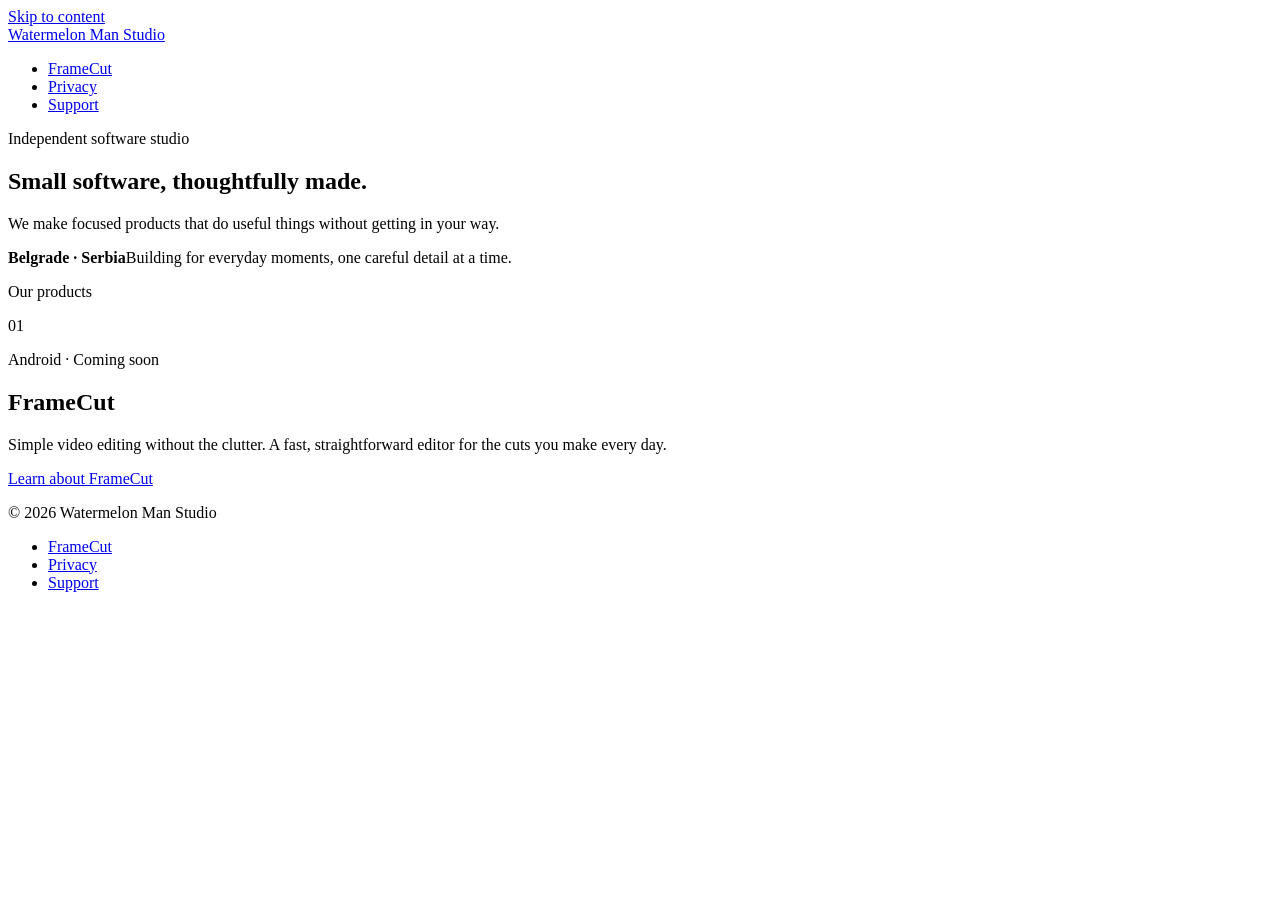
==== public/index.html @ c12238fa "feat: launch studio website" ====
<!doctype html>
<html lang="en">
  <head>
    <meta charset="utf-8">
    <meta name="viewport" content="width=device-width, initial-scale=1">
    <meta name="description" content="Watermelon Man Studio is an independent software studio making small, focused products, including FrameCut for Android.">
    <meta name="theme-color" content="#f8f7f3">
    <meta property="og:title" content="Watermelon Man Studio">
    <meta property="og:description" content="Independent software studio making small, focused products.">
    <meta property="og:type" content="website">
    <meta property="og:url" content="https://watermelonman.studio/">
    <meta property="og:site_name" content="Watermelon Man Studio">
    <link rel="canonical" href="https://watermelonman.studio/">
    <link rel="icon" href="/assets/favicon.svg" type="image/svg+xml">
    <link rel="stylesheet" href="/assets/styles.css">
    <title>Watermelon Man Studio — Small software, thoughtfully made</title>
  </head>
  <body>
    <a class="skip-link" href="#main">Skip to content</a>
    <header class="site-header">
      <a class="wordmark" href="/" aria-current="page">Watermelon Man Studio</a>
      <nav class="site-nav" aria-label="Main navigation">
        <ul>
          <li><a href="/framecut/">FrameCut</a></li>
          <li><a href="/privacy/">Privacy</a></li>
          <li><a href="/support/">Support</a></li>
        </ul>
      </nav>
    </header>

    <main class="page-shell" id="main">
      <section class="hero" aria-labelledby="home-title">
        <div>
          <p class="eyebrow">Independent software studio</p>
          <h1 id="home-title">Small software, thoughtfully made.</h1>
          <p class="lead">We make focused products that do useful things without getting in your way.</p>
        </div>
        <p class="hero-note"><strong>Belgrade · Serbia</strong>Building for everyday moments, one careful detail at a time.</p>
      </section>

      <section class="product-section" aria-labelledby="products-title">
        <p class="section-label" id="products-title">Our products</p>
        <article class="product-row">
          <div class="product-index" aria-hidden="true">01</div>
          <div class="product-copy">
            <p class="eyebrow">Android · Coming soon</p>
            <h2>FrameCut</h2>
            <p>Simple video editing without the clutter. A fast, straightforward editor for the cuts you make every day.</p>
            <a class="text-link" href="/framecut/">Learn about FrameCut</a>
          </div>
        </article>
      </section>
    </main>

    <footer class="site-footer">
      <p>© 2026 Watermelon Man Studio</p>
      <nav aria-label="Footer navigation">
        <ul class="footer-nav">
          <li><a href="/framecut/">FrameCut</a></li>
          <li><a href="/privacy/">Privacy</a></li>
          <li><a href="/support/">Support</a></li>
        </ul>
      </nav>
    </footer>
  </body>
</html>
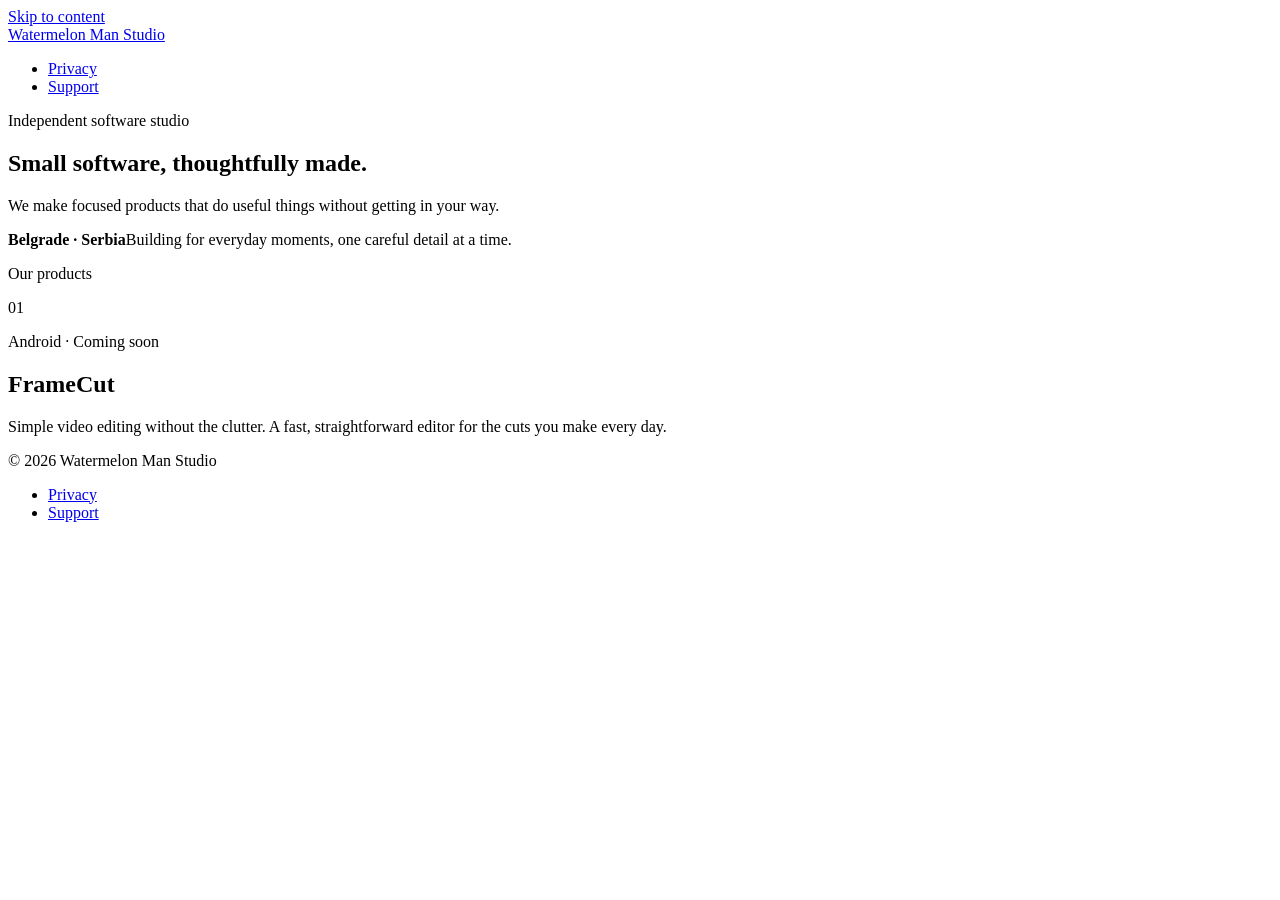
==== commit af37601b: "feat: hide FrameCut page and refresh favicon" ====
--- a/public/index.html
+++ b/public/index.html
@@ -21,7 +21,6 @@
       <a class="wordmark" href="/" aria-current="page">Watermelon Man Studio</a>
       <nav class="site-nav" aria-label="Main navigation">
         <ul>
-          <li><a href="/framecut/">FrameCut</a></li>
           <li><a href="/privacy/">Privacy</a></li>
           <li><a href="/support/">Support</a></li>
         </ul>
@@ -46,7 +45,6 @@
             <p class="eyebrow">Android · Coming soon</p>
             <h2>FrameCut</h2>
             <p>Simple video editing without the clutter. A fast, straightforward editor for the cuts you make every day.</p>
-            <a class="text-link" href="/framecut/">Learn about FrameCut</a>
           </div>
         </article>
       </section>
@@ -56,7 +54,6 @@
       <p>© 2026 Watermelon Man Studio</p>
       <nav aria-label="Footer navigation">
         <ul class="footer-nav">
-          <li><a href="/framecut/">FrameCut</a></li>
           <li><a href="/privacy/">Privacy</a></li>
           <li><a href="/support/">Support</a></li>
         </ul>
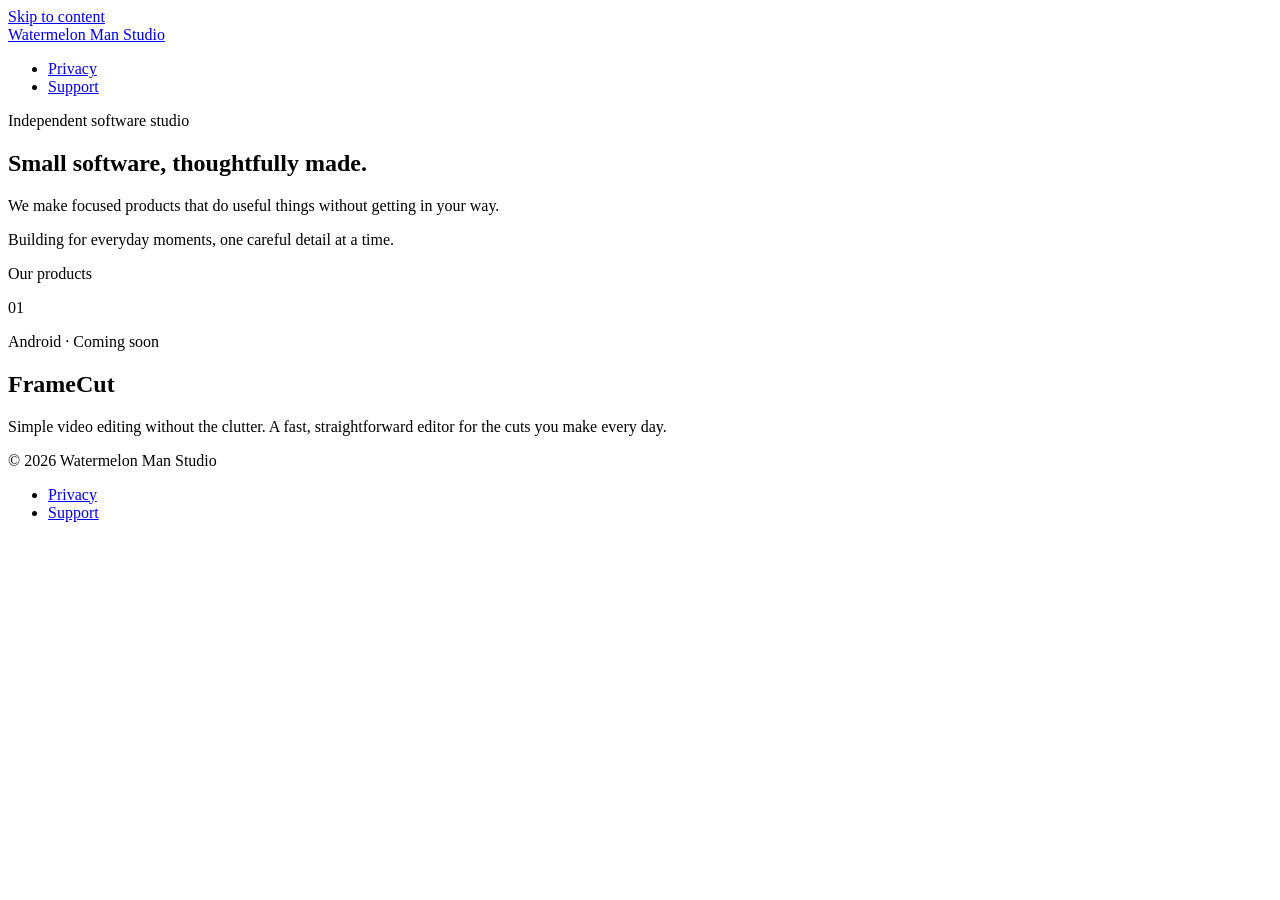
==== commit ab09e216: "feat: remove studio location from homepage" ====
--- a/public/index.html
+++ b/public/index.html
@@ -34,7 +34,7 @@
           <h1 id="home-title">Small software, thoughtfully made.</h1>
           <p class="lead">We make focused products that do useful things without getting in your way.</p>
         </div>
-        <p class="hero-note"><strong>Belgrade · Serbia</strong>Building for everyday moments, one careful detail at a time.</p>
+        <p class="hero-note">Building for everyday moments, one careful detail at a time.</p>
       </section>
 
       <section class="product-section" aria-labelledby="products-title">
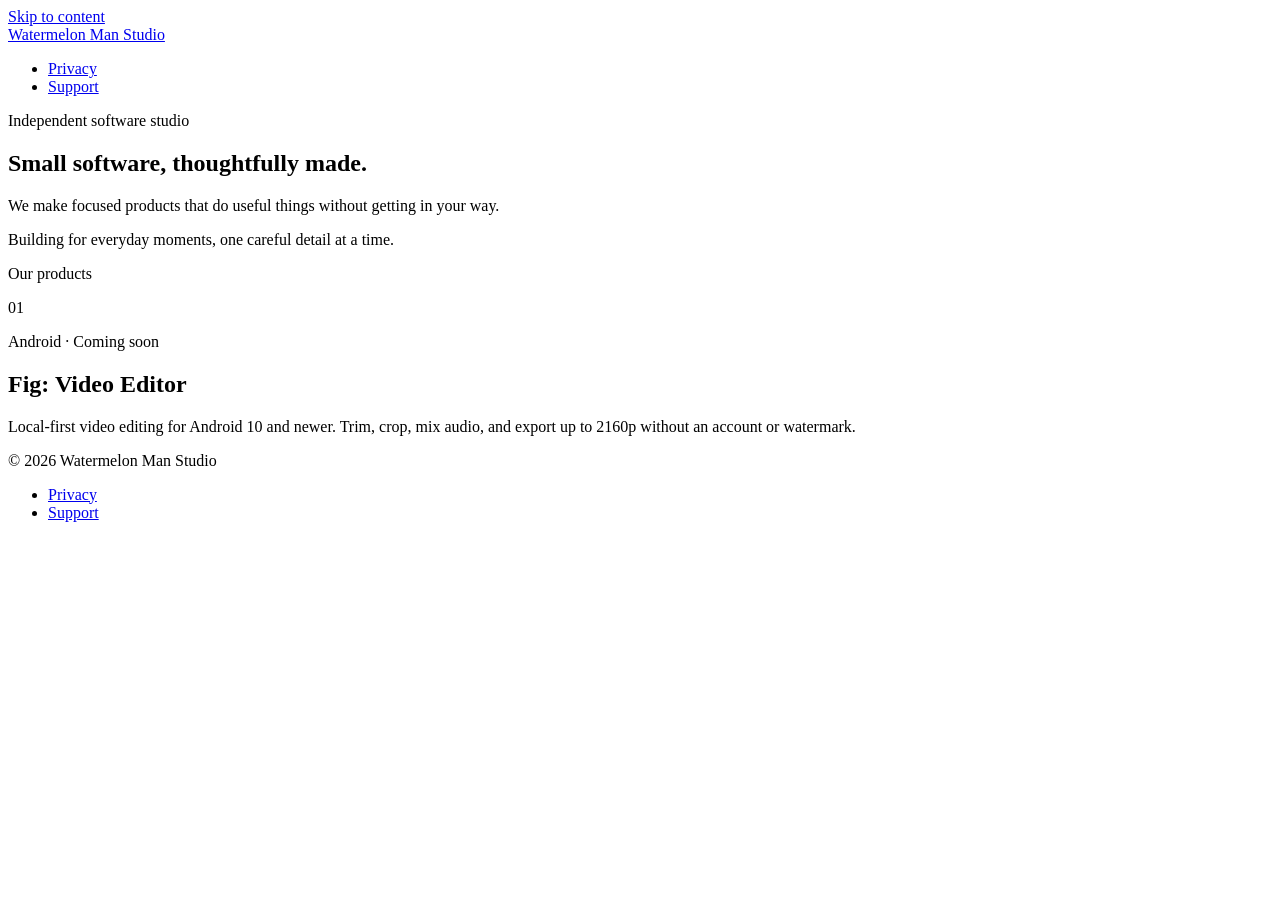
==== commit eb6ceff3: "feat: update Fig product and privacy content" ====
--- a/public/index.html
+++ b/public/index.html
@@ -3,7 +3,7 @@
   <head>
     <meta charset="utf-8">
     <meta name="viewport" content="width=device-width, initial-scale=1">
-    <meta name="description" content="Watermelon Man Studio is an independent software studio making small, focused products, including FrameCut for Android.">
+    <meta name="description" content="Watermelon Man Studio is an independent software studio making small, focused products, including Fig: Video Editor for Android.">
     <meta name="theme-color" content="#f8f7f3">
     <meta property="og:title" content="Watermelon Man Studio">
     <meta property="og:description" content="Independent software studio making small, focused products.">
@@ -43,8 +43,8 @@
           <div class="product-index" aria-hidden="true">01</div>
           <div class="product-copy">
             <p class="eyebrow">Android · Coming soon</p>
-            <h2>FrameCut</h2>
-            <p>Simple video editing without the clutter. A fast, straightforward editor for the cuts you make every day.</p>
+            <h2>Fig: Video Editor</h2>
+            <p>Local-first video editing for Android 10 and newer. Trim, crop, mix audio, and export up to 2160p without an account or watermark.</p>
           </div>
         </article>
       </section>
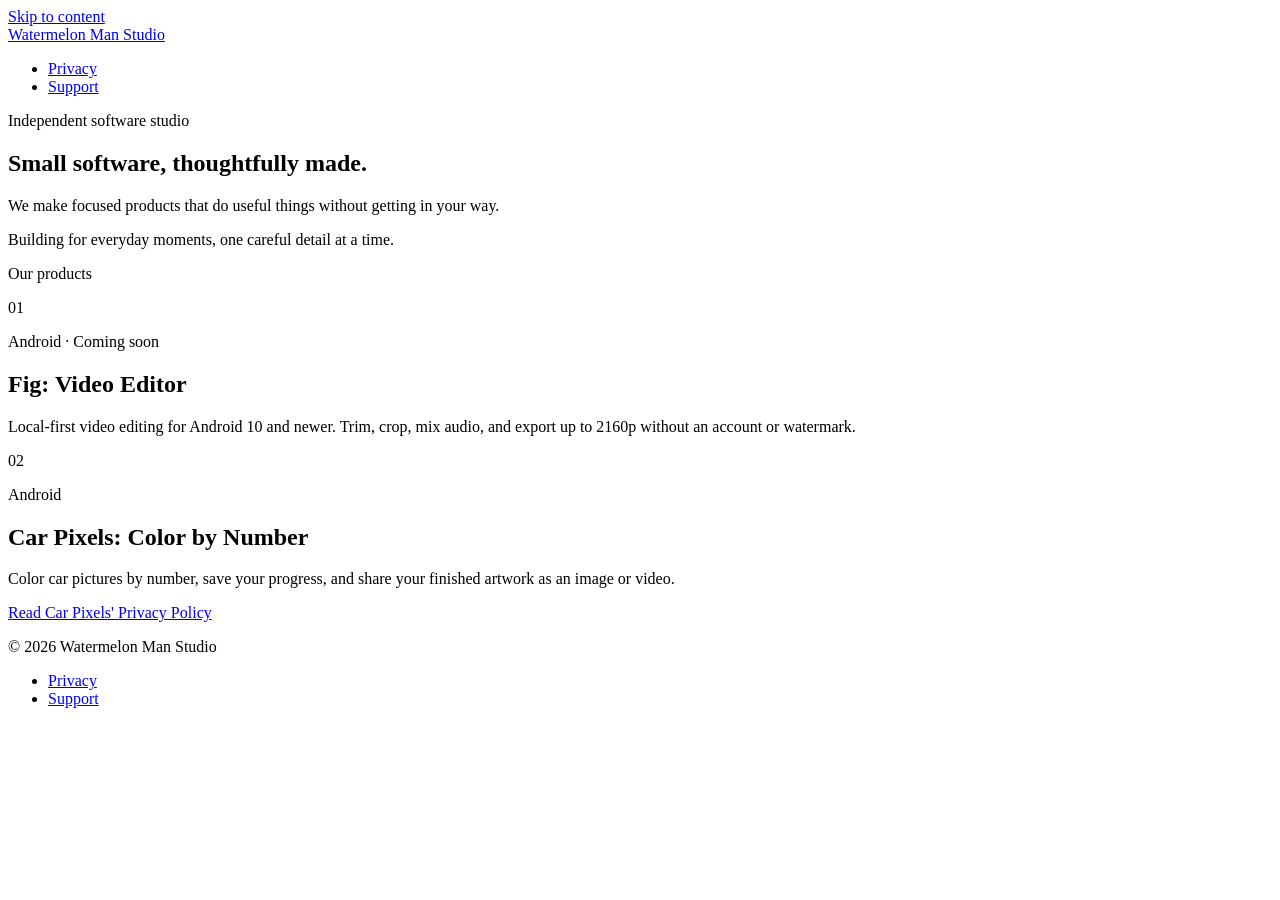
==== commit ca5bcc04: "Add Car Pixels listing and privacy policy" ====
--- a/public/index.html
+++ b/public/index.html
@@ -3,7 +3,7 @@
   <head>
     <meta charset="utf-8">
     <meta name="viewport" content="width=device-width, initial-scale=1">
-    <meta name="description" content="Watermelon Man Studio is an independent software studio making small, focused products, including Fig: Video Editor for Android.">
+    <meta name="description" content="Watermelon Man Studio makes small, focused Android products, including Fig: Video Editor and Car Pixels: Color by Number.">
     <meta name="theme-color" content="#f8f7f3">
     <meta property="og:title" content="Watermelon Man Studio">
     <meta property="og:description" content="Independent software studio making small, focused products.">
@@ -47,6 +47,15 @@
             <p>Local-first video editing for Android 10 and newer. Trim, crop, mix audio, and export up to 2160p without an account or watermark.</p>
           </div>
         </article>
+        <article class="product-row">
+          <div class="product-index" aria-hidden="true">02</div>
+          <div class="product-copy">
+            <p class="eyebrow">Android</p>
+            <h2>Car Pixels: Color by Number</h2>
+            <p>Color car pictures by number, save your progress, and share your finished artwork as an image or video.</p>
+            <a href="/privacy/cars/">Read Car Pixels' Privacy Policy</a>
+          </div>
+        </article>
       </section>
     </main>
 
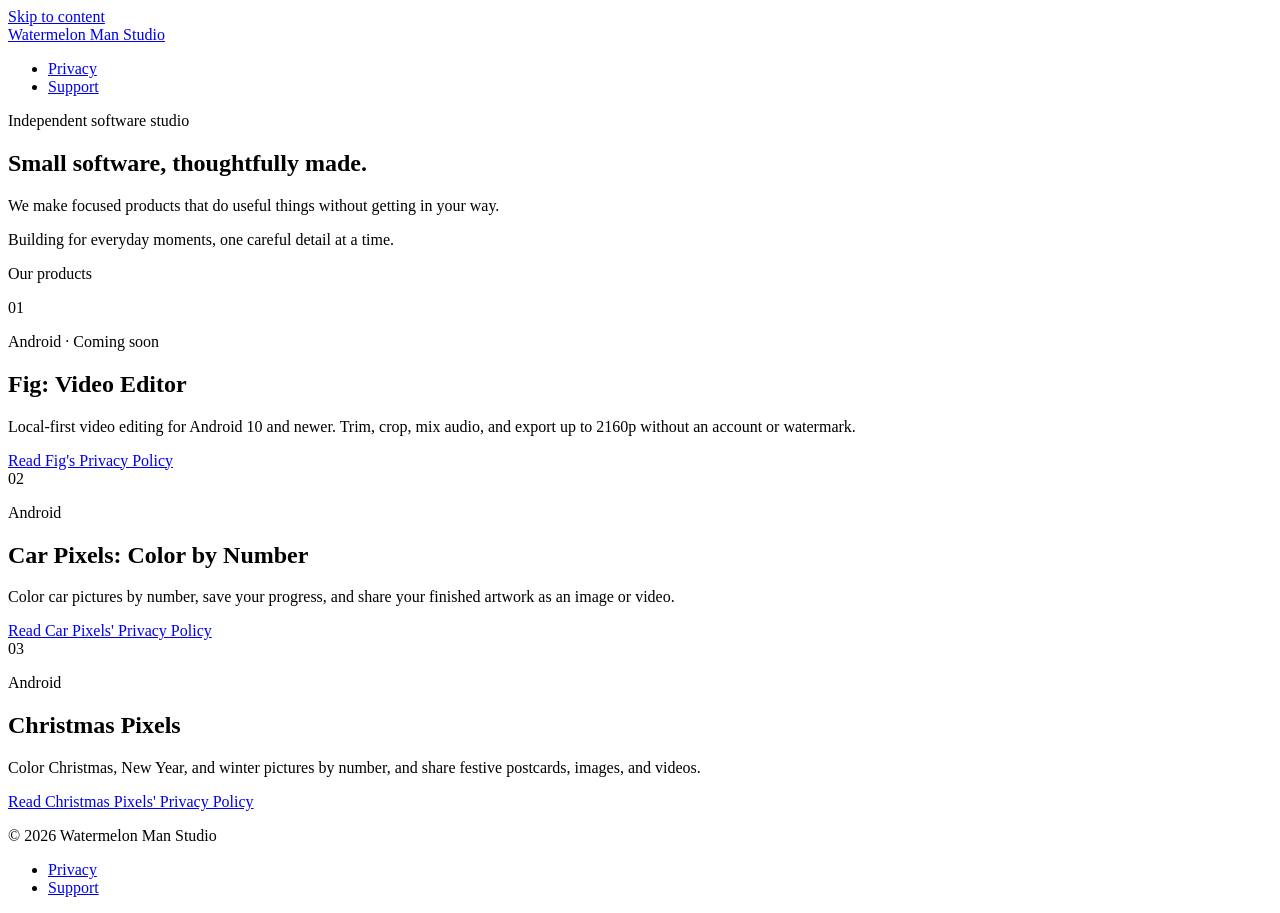
==== commit 4263105f: "Add Christmas Pixels privacy policy and homepage links" ====
--- a/public/index.html
+++ b/public/index.html
@@ -3,7 +3,7 @@
   <head>
     <meta charset="utf-8">
     <meta name="viewport" content="width=device-width, initial-scale=1">
-    <meta name="description" content="Watermelon Man Studio makes small, focused Android products, including Fig: Video Editor and Car Pixels: Color by Number.">
+    <meta name="description" content="Watermelon Man Studio makes small, focused Android products, including Fig: Video Editor, Car Pixels: Color by Number, and Christmas Pixels.">
     <meta name="theme-color" content="#f8f7f3">
     <meta property="og:title" content="Watermelon Man Studio">
     <meta property="og:description" content="Independent software studio making small, focused products.">
@@ -45,6 +45,7 @@
             <p class="eyebrow">Android · Coming soon</p>
             <h2>Fig: Video Editor</h2>
             <p>Local-first video editing for Android 10 and newer. Trim, crop, mix audio, and export up to 2160p without an account or watermark.</p>
+            <a href="/privacy/fig/">Read Fig's Privacy Policy</a>
           </div>
         </article>
         <article class="product-row">
@@ -54,6 +55,15 @@
             <h2>Car Pixels: Color by Number</h2>
             <p>Color car pictures by number, save your progress, and share your finished artwork as an image or video.</p>
             <a href="/privacy/cars/">Read Car Pixels' Privacy Policy</a>
+          </div>
+        </article>
+        <article class="product-row">
+          <div class="product-index" aria-hidden="true">03</div>
+          <div class="product-copy">
+            <p class="eyebrow">Android</p>
+            <h2>Christmas Pixels</h2>
+            <p>Color Christmas, New Year, and winter pictures by number, and share festive postcards, images, and videos.</p>
+            <a href="/privacy/christmas/">Read Christmas Pixels' Privacy Policy</a>
           </div>
         </article>
       </section>
